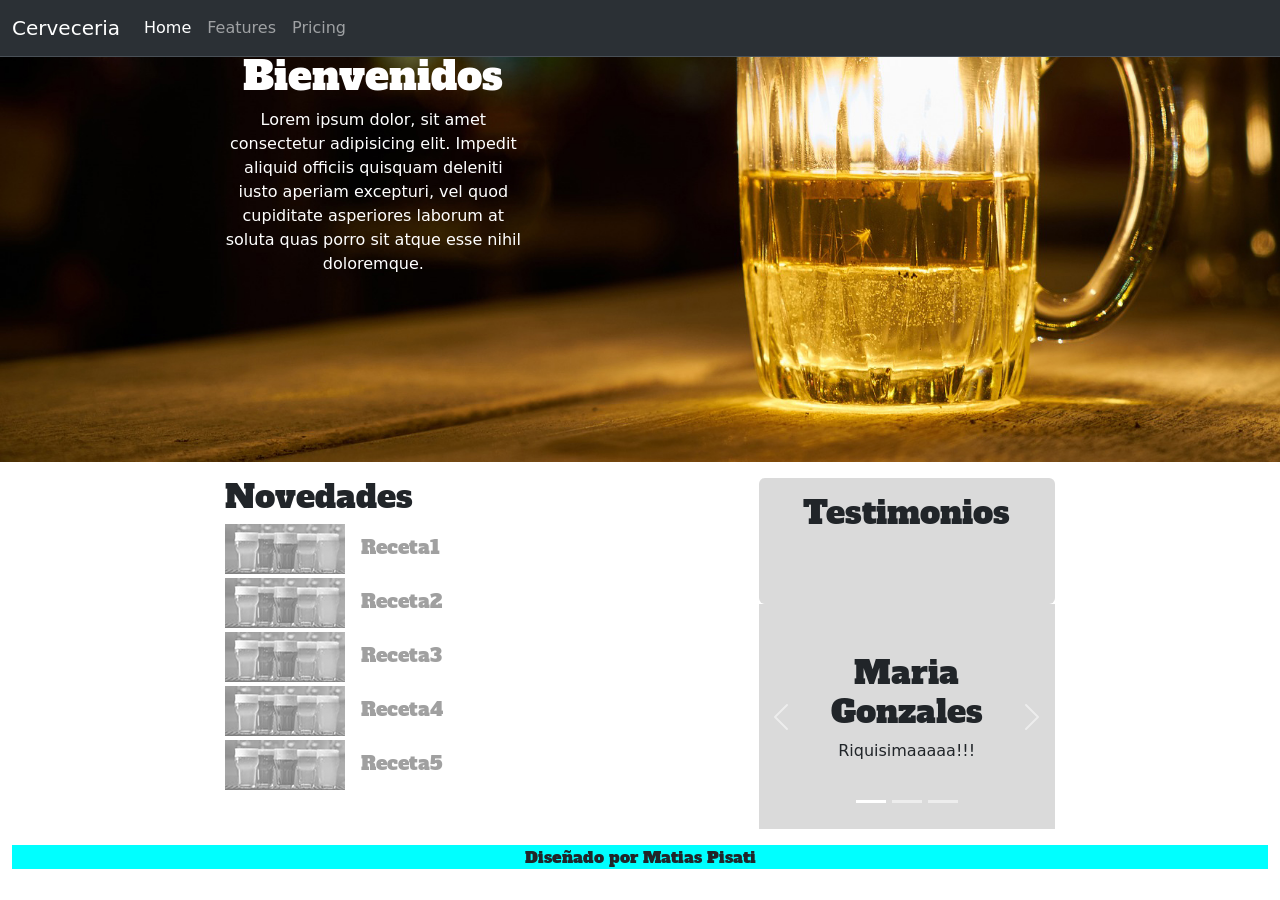
==== Cerveceria/index.html @ b764e1bc "Tarea clase1" ====
<!DOCTYPE html>
<html lang="en">

<head>
    <meta charset="UTF-8">
    <meta name="viewport" content="width=device-width, initial-scale=1.0">
    <title>Cerveceria 2025</title>
    <link href="https://fonts.googleapis.com/css2?family=Alfa+Slab+One&display=swap" rel="stylesheet">
    <link href="https://cdn.jsdelivr.net/npm/bootstrap@5.3.6/dist/css/bootstrap.min.css" rel="stylesheet"
        integrity="sha384-4Q6Gf2aSP4eDXB8Miphtr37CMZZQ5oXLH2yaXMJ2w8e2ZtHTl7GptT4jmndRuHDT" crossorigin="anonymous">
    <link rel="stylesheet" href="css/estilos.css">
</head>

<body>
    <nav class="navbar navbar-expand-lg bg-body-tertiary bg-dark border-bottom border-body fixed-top"
        data-bs-theme="dark">
        <div class="container-fluid">
            <a class="navbar-brand" href="#">Cerveceria</a>
            <button class="navbar-toggler" type="button" data-bs-toggle="collapse" data-bs-target="#navbarNavAltMarkup"
                aria-controls="navbarNavAltMarkup" aria-expanded="false" aria-label="Toggle navigation">
                <span class="navbar-toggler-icon"></span>
            </button>
            <div class="collapse navbar-collapse" id="navbarNavAltMarkup">
                <div class="navbar-nav">
                    <a class="nav-link active" aria-current="page" href="#">Home</a>
                    <a class="nav-link" href="#">Features</a>
                    <a class="nav-link" href="#">Pricing</a>
                </div>
            </div>
        </div>
    </nav>
    <div class="container-fluid">
        <div id="Home" class="row align-item-center hero">
            <div class="col-lg-3 offset-lg-2">
                <p>Bajada</p>
                <p></p>
                <h1>Bienvenidos</h1>
                <p>Lorem ipsum dolor, sit amet consectetur adipisicing elit. Impedit aliquid officiis quisquam deleniti
                    iusto aperiam excepturi, vel quod cupiditate asperiores laborum at soluta quas porro sit atque esse
                    nihil doloremque.</p>
            </div>

        </div>
        <div class="row my-3">
            <div id="novedades" class="col-md-5 offset-md-2 py3">
                <h2>Novedades</h2>
                <ul class=" lista-novedades">
                    <li><a href="#" data-bs-toggle="modal" data-bs-target="#exampleModal"><img
                                src="img/novedades01.jpg" />Receta1</a></li>
                    <li><a href="#"><img src="img/novedades01.jpg" alt="">Receta2</a></li>
                    <li><a href="#"><img src="img/novedades01.jpg" alt="">Receta3</a></li>
                    <li><a href="#"><img src="img/novedades01.jpg" alt="">Receta4</a></li>
                    <li><a href="#"><img src="img/novedades01.jpg" alt="">Receta5</a></li>
                </ul>
            </div>

            <!-- cierra novedades -->

            <!-- inicio Modal -->
            <div class="modal fade" id="exampleModal" tabindex="-1" aria-labelledby="exampleModalLabel"
                aria-hidden="true">
                <div class="modal-dialog">
                    <div class="modal-content">
                        <div class="modal-header">
                            <h1 class="modal-title fs-5" id="exampleModalLabel">Titulo Modal</h1>
                            <button type="button" class="btn-close" data-bs-dismiss="modal" aria-label="Close"></button>
                        </div>
                        <div class="modal-body">
                            <h2>Modal Prueba</h2>
                        </div>

                    </div>
                </div>
            </div>
            <!-- fin del modal -->
            <div class="col-md-3">
                <div class="rounded py-3 testimonios">
                    <h2 class="testimonios">Testimonios</h2>
                </div>
                <div id="carouselExampleIndicators" class="carousel slide">
                    <div class="carousel-indicators">
                        <button type="button" data-bs-target="#carouselExampleIndicators" data-bs-slide-to="0"
                            class="active" aria-current="true" aria-label="Slide 1"></button>
                        <button type="button" data-bs-target="#carouselExampleIndicators" data-bs-slide-to="1"
                            aria-label="Slide 2"></button>
                        <button type="button" data-bs-target="#carouselExampleIndicators" data-bs-slide-to="2"
                            aria-label="Slide 3"></button>
                    </div>
                    <div class="carousel-inner">
                        <div class="carousel-item active">
                            <div class="testimonio">
                            <h2>Maria Gonzales</h2>
                            <p>Riquisimaaaaa!!!</p></div>
                        </div>
                        <div class="carousel-item">
                            <div class="testimonio">
                            <h2>Almendra</h2>
                            <p>Lo mejor lejos</p>
                            </div>
                        </div>
                        <div class="carousel-item">
                            <div class="testimonio">
                            <h2>Nicolas</h2>
                            <p>Definitivamente la mejor</p>
                            </div>
                        </div>
                    </div>
                    <button class="carousel-control-prev" type="button" data-bs-target="#carouselExampleIndicators"
                        data-bs-slide="prev">
                        <span class="carousel-control-prev-icon" aria-hidden="true"></span>
                        <span class="visually-hidden">Previous</span>
                    </button>
                    <button class="carousel-control-next" type="button" data-bs-target="#carouselExampleIndicators"
                        data-bs-slide="next">
                        <span class="carousel-control-next-icon" aria-hidden="true"></span>
                        <span class="visually-hidden">Next</span>
                    </button>
                </div>

            </div>


        </div>


        <footer>Diseñado por Matias Pisati</footer>
        <script src="https://cdn.jsdelivr.net/npm/bootstrap@5.3.6/dist/js/bootstrap.bundle.min.js"
            integrity="sha384-j1CDi7MgGQ12Z7Qab0qlWQ/Qqz24Gc6BM0thvEMVjHnfYGF0rmFCozFSxQBxwHKO"
            crossorigin="anonymous"></script>
</body>

</html>
---- Cerveceria/css/estilos.css ----
/* font-family: "Alfa Slab One", serif; */

footer{
    background-color: aqua;
    text-align: center;
    font-family: alfa slab one, serif;
}

.hero{
    background:  url(../img/header.jpg) no-repeat;
    background-size: cover;
    height: 50vh;
    min-width: 600px;
    color: white;
    text-align: center;
    margin-top: 12px
}
h1,h2{
    font-family: Alfa Slab One, cursive
}
.lista-novedades{
    margin:0;
    padding:0;
    list-style:none
}
.lista-novedades li{
margin:4px 0;
}
.lista-novedades li a{
    background-color: #fff;
    font-family: alfa slab one, cursive;
    text-decoration:none;
    font-size: 1.2rem;
    color:#a0a0a0;
    transition: all .2s ease-in-out;
    display: block;
}
.lista-novedades li a:hover{
    color:#212529;
    background-color:#dadada;
}
.lista-novedades li a img{
    width: 120px;
    height: 50px;
    filter:grayscale();
    transition: all .2 ease-in-out;
    margin-right:1rem;
    opacity: 0.5;

}
.lista-novedades li a:hover img{
    filter:none;
    margin-right: 2rem;
    opacity: 1;
}
.testimonios{
    background-color: #dadada;
    padding-bottom: 2rem !important;
    text-align: center;

}
.testimonio{
    text-align: center;
    padding: 50px 20px;
    background-color: #dadada;
}
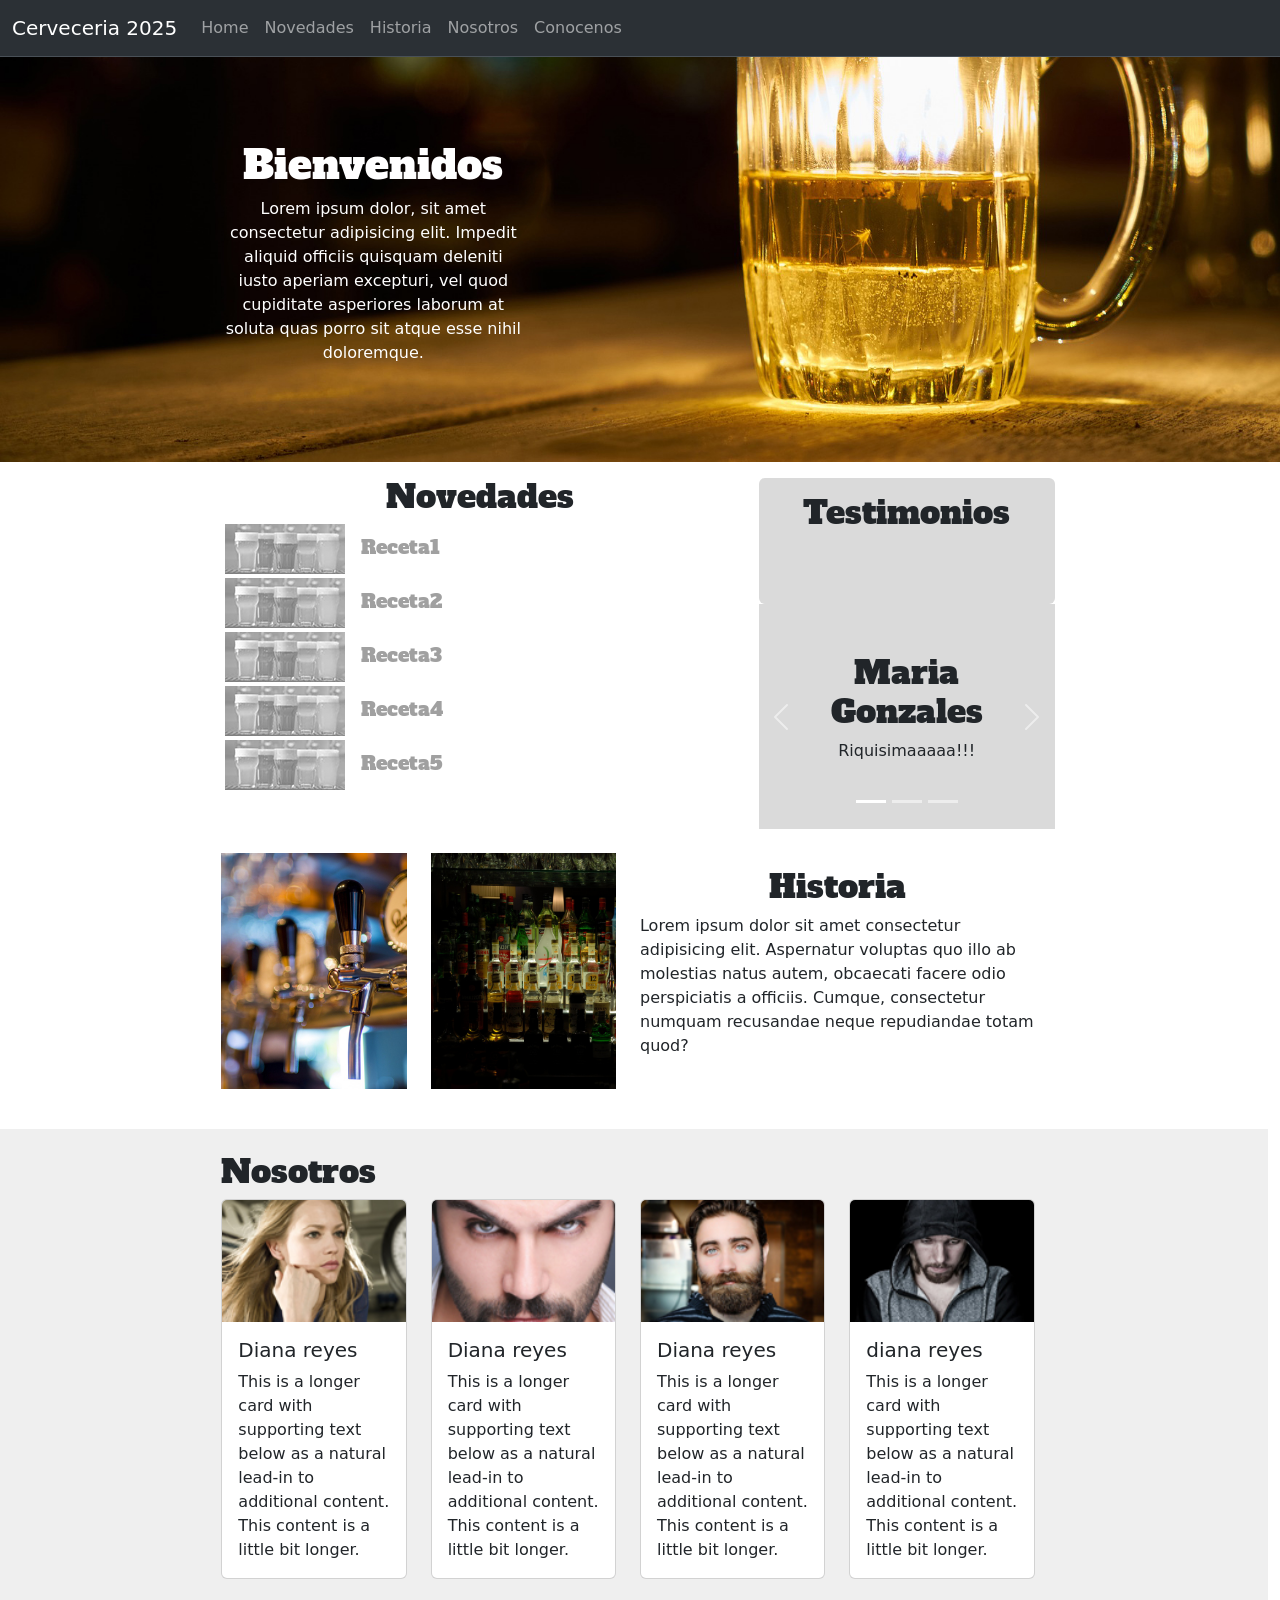
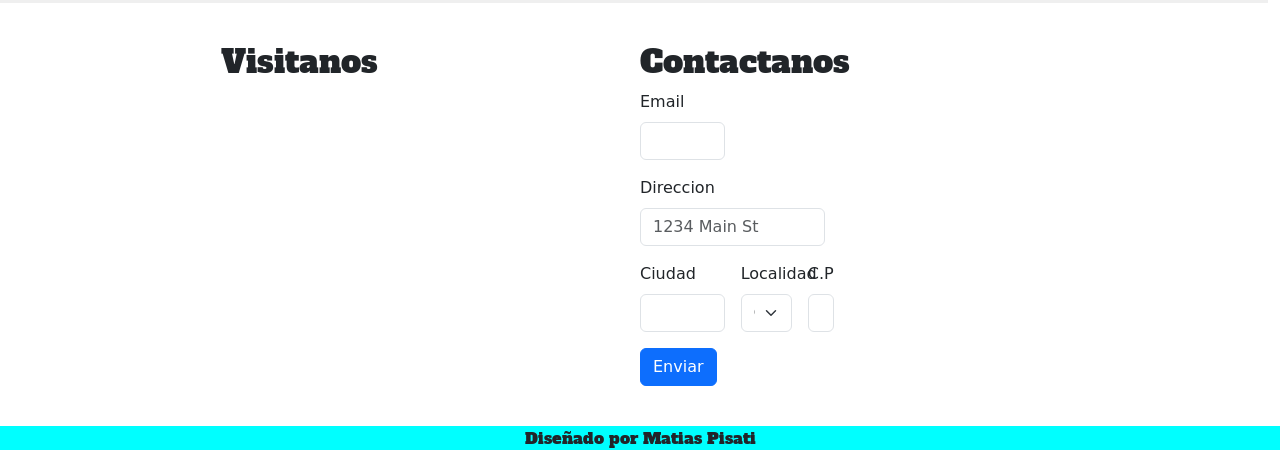
==== commit f5a8abc7: "termine maqueteado" ====
--- a/Cerveceria/index.html
+++ b/Cerveceria/index.html
@@ -15,25 +15,27 @@
     <nav class="navbar navbar-expand-lg bg-body-tertiary bg-dark border-bottom border-body fixed-top"
         data-bs-theme="dark">
         <div class="container-fluid">
-            <a class="navbar-brand" href="#">Cerveceria</a>
+            <a class="navbar-brand" href="#">Cerveceria 2025</a>
             <button class="navbar-toggler" type="button" data-bs-toggle="collapse" data-bs-target="#navbarNavAltMarkup"
                 aria-controls="navbarNavAltMarkup" aria-expanded="false" aria-label="Toggle navigation">
                 <span class="navbar-toggler-icon"></span>
             </button>
             <div class="collapse navbar-collapse" id="navbarNavAltMarkup">
                 <div class="navbar-nav">
-                    <a class="nav-link active" aria-current="page" href="#">Home</a>
-                    <a class="nav-link" href="#">Features</a>
-                    <a class="nav-link" href="#">Pricing</a>
+                    <a class="nav-link" aria-current="page" href="#home">Home</a>
+                    <a class="nav-link" href="#novedades">Novedades</a>
+                    <a class="nav-link" href="#historia">Historia</a>
+                    <a class="nav-link" href="#nosotros">Nosotros</a>
+                    <a class="nav-link" href="#conocenos">Conocenos</a>
                 </div>
             </div>
         </div>
     </nav>
     <div class="container-fluid">
-        <div id="Home" class="row align-item-center hero">
-            <div class="col-lg-3 offset-lg-2">
-                <p>Bajada</p>
-                <p></p>
+        <div id="home" class="row align-item-center hero scroll_selection">
+            <div class="col-lg-3 offset-lg-2 mt-5 col align-self-center">
+
+
                 <h1>Bienvenidos</h1>
                 <p>Lorem ipsum dolor, sit amet consectetur adipisicing elit. Impedit aliquid officiis quisquam deleniti
                     iusto aperiam excepturi, vel quod cupiditate asperiores laborum at soluta quas porro sit atque esse
@@ -41,9 +43,10 @@
             </div>
 
         </div>
+
         <div class="row my-3">
-            <div id="novedades" class="col-md-5 offset-md-2 py3">
-                <h2>Novedades</h2>
+            <div id="novedades" class="col-md-5 offset-md-2 py3 scroll_selection">
+                <h2 class="text-center">Novedades</h2>
                 <ul class=" lista-novedades">
                     <li><a href="#" data-bs-toggle="modal" data-bs-target="#exampleModal"><img
                                 src="img/novedades01.jpg" />Receta1</a></li>
@@ -74,8 +77,8 @@
             </div>
             <!-- fin del modal -->
             <div class="col-md-3">
-                <div class="rounded py-3 testimonios">
-                    <h2 class="testimonios">Testimonios</h2>
+                <div class="rounded py-3 testimonios ">
+                    <h2 class="testimonios align-self-center">Testimonios</h2>
                 </div>
                 <div id="carouselExampleIndicators" class="carousel slide">
                     <div class="carousel-indicators">
@@ -89,19 +92,20 @@
                     <div class="carousel-inner">
                         <div class="carousel-item active">
                             <div class="testimonio">
-                            <h2>Maria Gonzales</h2>
-                            <p>Riquisimaaaaa!!!</p></div>
+                                <h2>Maria Gonzales</h2>
+                                <p>Riquisimaaaaa!!!</p>
+                            </div>
                         </div>
                         <div class="carousel-item">
                             <div class="testimonio">
-                            <h2>Almendra</h2>
-                            <p>Lo mejor lejos</p>
+                                <h2>Almendra</h2>
+                                <p>Lo mejor lejos</p>
                             </div>
                         </div>
                         <div class="carousel-item">
                             <div class="testimonio">
-                            <h2>Nicolas</h2>
-                            <p>Definitivamente la mejor</p>
+                                <h2>Nicolas</h2>
+                                <p>Definitivamente la mejor</p>
                             </div>
                         </div>
                     </div>
@@ -118,15 +122,130 @@
                 </div>
 
             </div>
+            <!-- inicio historia -->
+            <div id="historia" class="row align-item-center py-4 scroll_selection">
+                <div class="col-lg-2 col-md-3 offset-lg-2 d-none d-sm-block">
+                    <img src="img/historia_1.jpg" alt="historia 1" class="img-fluid">
+                </div>
+                <div class="col-lg-2 col-md-3 d-none d-sm-block">
+                    <img src="img/historia_2.jpg" alt="historia 1" class="img-fluid">
+                </div>
+                <div class="col-12 d-sm-none">
+                    <img src="img/historia_3.jpg" alt="historia 1" class="img-fluid">
+                </div>
+                <div class="col-lg-4 col-md-6 mt-4 mt-sm-0 align-self-center">
+                    <h2 class="text-center">Historia</h2>
+                    <p>Lorem ipsum dolor sit amet consectetur adipisicing elit. Aspernatur voluptas quo illo ab
+                        molestias natus autem, obcaecati facere odio perspiciatis a officiis. Cumque, consectetur
+                        numquam recusandae neque repudiandae totam quod?</p>
+                </div>
+            </div>
+            <!-- fin historia -->
+            <!-- comienza Nosotros -->
+            <div id="nosotros" class="row row-align-items-strech my-3 staff py-4 scroll_selection">
+                <div class="col-lg-8 offset-lg-2">
+                    <h2>Nosotros</h2>
+                    <div class="row row-cols-1 row-cols-md-4 g-4">
+                        <div class="col">
+                            <div class="card">
+                                <img src="img/nosotros01.jpg" class="card-img-top" alt="...">
+                                <div class="card-body">
+                                    <h5 class="card-title">Diana reyes</h5>
+                                    <p class="card-text">This is a longer card with supporting text below as a natural
+                                        lead-in to additional content. This content is a little bit longer.</p>
+                                </div>
+                            </div>
+                        </div>
+                        <div class="col">
+                            <div class="card">
+                                <img src="img/nosotros02.jpg" class="card-img-top" alt="...">
+                                <div class="card-body">
+                                    <h5 class="card-title">Diana reyes</h5>
+                                    <p class="card-text">This is a longer card with supporting text below as a natural
+                                        lead-in to additional content. This content is a little bit longer.</p>
+                                </div>
+                            </div>
+                        </div>
+                        <div class="col">
+                            <div class="card">
+                                <img src="img/nosotros03.jpg" class="card-img-top" alt="...">
+                                <div class="card-body">
+                                    <h5 class="card-title">Diana reyes</h5>
+                                    <p class="card-text">This is a longer card with supporting text below as a natural
+                                        lead-in to additional content. This content is a little bit longer.</p>
+                                </div>
+                            </div>
+                        </div>
+                        <div class="col">
+                            <div class="card">
+                                <img src="img/nosotros04.jpg" class="card-img-top" alt="...">
+                                <div class="card-body">
+                                    <h5 class="card-title">diana reyes</h5>
+                                    <p class="card-text">This is a longer card with supporting text below as a natural
+                                        lead-in to additional content. This content is a little bit longer.</p>
+                                </div>
+                            </div>
+                        </div>
+                    </div>
+                </div>
+
+            </div>
+            <!-- termina nosotros -->
+            <div id="conocenos" class="row py-4">
+                <div class="col-md-4 offset-md-2">
+                    <h2>Visitanos</h2>
+                    <div class="mapa">
+                        <iframe
+                            src="https://www.google.com/maps/embed?pb=!1m18!1m12!1m3!1d26261.695339038746!2d-58.46356151790772!3d-34.63671967136301!2m3!1f0!2f0!3f0!3m2!1i1024!2i768!4f13.1!3m3!1m2!1s0x95bcc99e949ec475%3A0x14935a9dd6dcfc79!2sAlvear%20Club!5e0!3m2!1ses!2sar!4v1749574543869!5m2!1ses!2sar"></iframe>
+                    </div>
+                </div>
+
+                <!-- aca termina visitamos -->
+                <div class="col-md-2 mt-4 mt-sm-0">
+                    <h2>Contactanos</h2>
+                    <form class="row g-3">
+                        <div class="col-md-6">
+                            <label for="inputEmail4" class="form-label">Email</label>
+                            <input type="email" class="form-control" id="inputEmail4">
+                        </div>
+                        <div class="col-12">
+                            <label for="inputAddress" class="form-label">Direccion</label>
+                            <input type="text" class="form-control" id="inputAddress" placeholder="1234 Main St">
+                        </div>
+                        <div class="col-md-6">
+                            <label for="inputCity" class="form-label">Ciudad</label>
+                            <input type="text" class="form-control" id="inputCity">
+                        </div>
+                        <div class="col-md-4">
+                            <label for="inputState" class="form-label">Localidad</label>
+                            <select id="inputState" class="form-select">
+                                <option selected>CABA</option>
+                                <option>Buenos aires</option>
+                            </select>
+                        </div>
+                        <div class="col-md-2">
+                            <label for="inputZip" class="form-label">C.P</label>
+                            <input type="text" class="form-control" id="inputZip">
+                        </div>
+                        <div class="col-12">
+                            <button type="submit" class="btn btn-primary">Enviar</button>
+                        </div>
+                    </form>
+                </div>
+
+            </div>
 
 
         </div>
 
 
-        <footer>Diseñado por Matias Pisati</footer>
-        <script src="https://cdn.jsdelivr.net/npm/bootstrap@5.3.6/dist/js/bootstrap.bundle.min.js"
-            integrity="sha384-j1CDi7MgGQ12Z7Qab0qlWQ/Qqz24Gc6BM0thvEMVjHnfYGF0rmFCozFSxQBxwHKO"
-            crossorigin="anonymous"></script>
+    </div>
+
+
+    <footer>Diseñado por Matias Pisati</footer>
+    <script src="https://cdn.jsdelivr.net/npm/bootstrap@5.3.6/dist/js/bootstrap.bundle.min.js"
+        integrity="sha384-j1CDi7MgGQ12Z7Qab0qlWQ/Qqz24Gc6BM0thvEMVjHnfYGF0rmFCozFSxQBxwHKO"
+        crossorigin="anonymous"></script>
 </body>
 
 </html>
--- a/Cerveceria/css/estilos.css
+++ b/Cerveceria/css/estilos.css
@@ -63,4 +63,18 @@
     text-align: center;
     padding: 50px 20px;
     background-color: #dadada;
+}
+
+.staff{
+    background: #efefef
+}
+.iframe{
+    width: 100%;
+    aspect-ratio: 1.2;
+}
+html{
+    scroll-behavior: smooth;
+}
+.scroll_selection{
+    scroll-margin-top: 60px;
 }
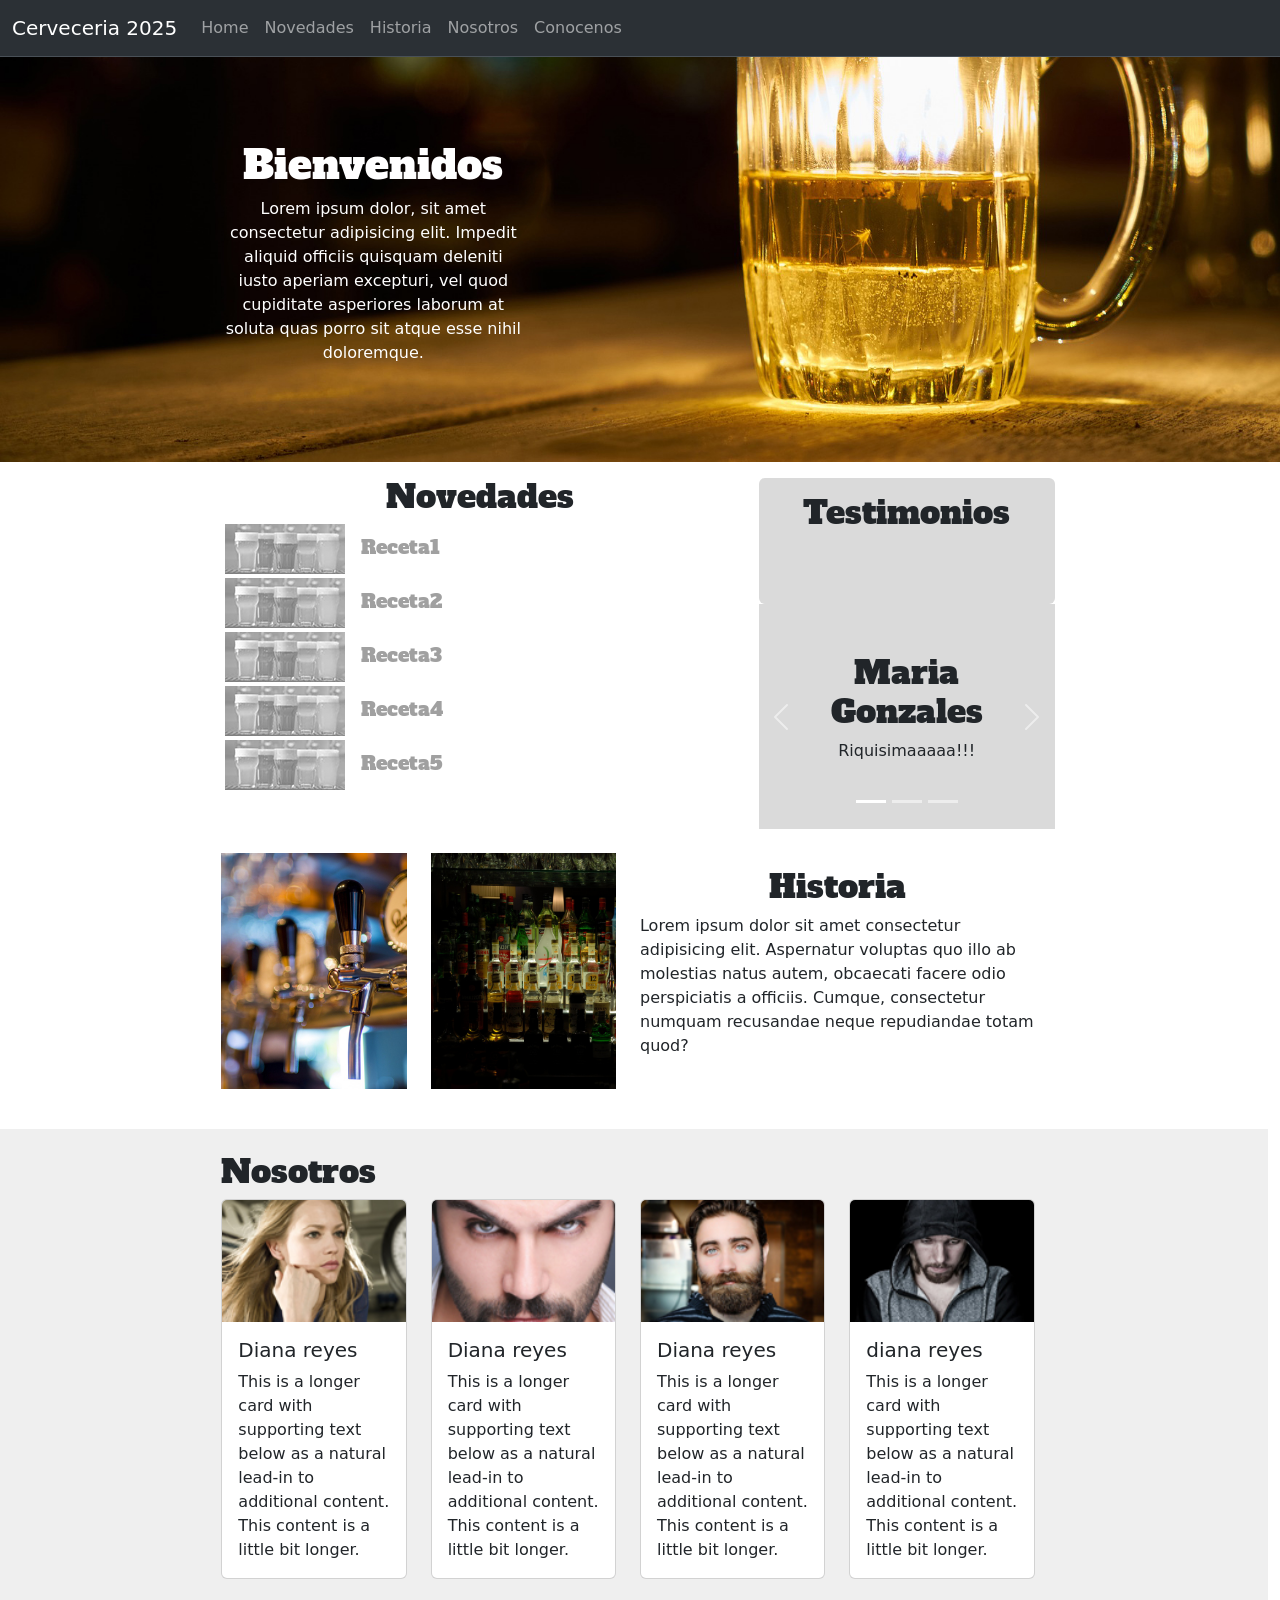
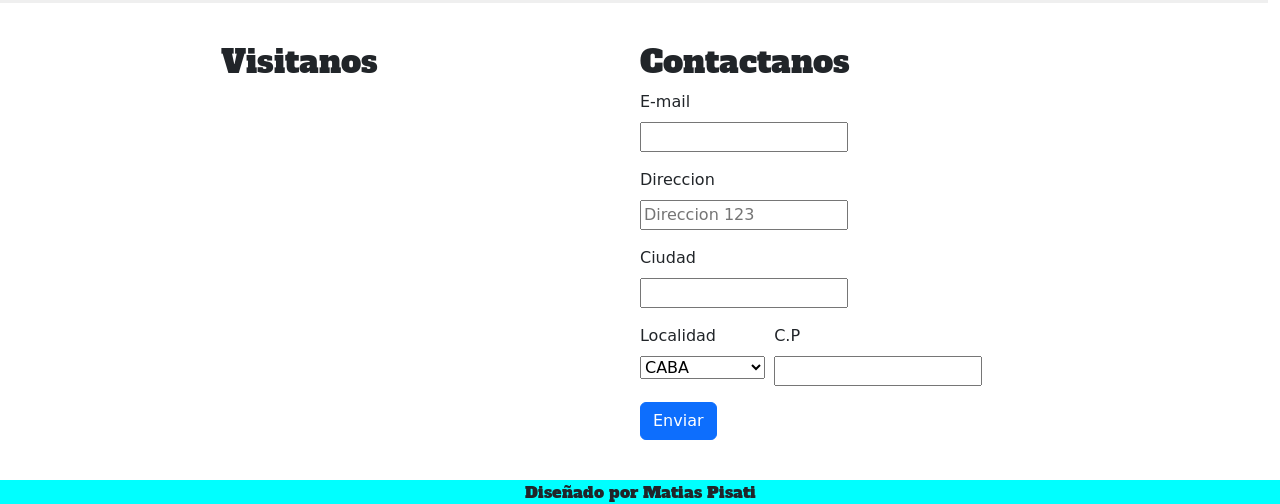
==== commit 40cf86ab: "ultimas modificaciones" ====
--- a/Cerveceria/index.html
+++ b/Cerveceria/index.html
@@ -50,16 +50,20 @@
                 <ul class=" lista-novedades">
                     <li><a href="#" data-bs-toggle="modal" data-bs-target="#exampleModal"><img
                                 src="img/novedades01.jpg" />Receta1</a></li>
-                    <li><a href="#"><img src="img/novedades01.jpg" alt="">Receta2</a></li>
-                    <li><a href="#"><img src="img/novedades01.jpg" alt="">Receta3</a></li>
-                    <li><a href="#"><img src="img/novedades01.jpg" alt="">Receta4</a></li>
-                    <li><a href="#"><img src="img/novedades01.jpg" alt="">Receta5</a></li>
+                    <li><a href="#" data-bs-toggle="modal" data-bs-target="#exampleModal1"><img src="img/novedades01.jpg"
+                                alt="">Receta2</a></li>
+                    <li><a href="#" data-bs-toggle="modal" data-bs-target="#exampleModal2"><img src="img/novedades01.jpg"
+                                alt="">Receta3</a></li>
+                    <li><a href="#" data-bs-toggle="modal" data-bs-target="#exampleModal3"><img src="img/novedades01.jpg"
+                                alt="">Receta4</a></li>
+                    <li><a href="#" data-bs-toggle="modal" data-bs-target="#exampleModal4"><img src="img/novedades01.jpg"
+                                alt="">Receta5</a></li>
                 </ul>
             </div>
 
             <!-- cierra novedades -->
 
-            <!-- inicio Modal -->
+            <!-- inicio Modal gral-->
             <div class="modal fade" id="exampleModal" tabindex="-1" aria-labelledby="exampleModalLabel"
                 aria-hidden="true">
                 <div class="modal-dialog">
@@ -75,7 +79,71 @@
                     </div>
                 </div>
             </div>
-            <!-- fin del modal -->
+            <!-- modal 1 -->
+            <div class="modal fade" id="exampleModal1" tabindex="-1" aria-labelledby="exampleModalLabel"
+                aria-hidden="true">
+                <div class="modal-dialog">
+                    <div class="modal-content">
+                        <div class="modal-header">
+                            <h1 class="modal-title fs-5" id="exampleModalLabel">Prueba 1</h1>
+                            <button type="button" class="btn-close" data-bs-dismiss="modal" aria-label="Close"></button>
+                        </div>
+                        <div class="modal-body">
+                            <h2>Modal prueba</h2>
+                        </div>
+                    </div>
+                </div>
+            </div>
+            <!-- fin modal 1 -->
+            <!-- modal 2 -->
+             <div class="modal fade" id="exampleModal2" tabindex="-1" aria-labelledby="exampleModalLabel"
+                aria-hidden="true">
+                <div class="modal-dialog">
+                    <div class="modal-content">
+                        <div class="modal-header">
+                            <h1 class="modal-title fs-5" id="exampleModalLabel">Prueba 2</h1>
+                            <button type="button" class="btn-close" data-bs-dismiss="modal" aria-label="Close"></button>
+                        </div>
+                        <div class="modal-body">
+                            <h2>Modal de prueba 2</h2>
+                        </div>
+                    </div>
+                </div>
+            </div>
+            <!-- fin modal 2 -->
+            <!-- modal 3 -->
+             <div class="modal fade" id="exampleModal3" tabindex="-1" aria-labelledby="exampleModalLabel"
+                aria-hidden="true">
+                <div class="modal-dialog">
+                    <div class="modal-content">
+                        <div class="modal-header">
+                            <h1 class="modal-title fs-5" id="exampleModalLabel">Prueba 3</h1>
+                            <button type="button" class="btn-close" data-bs-dismiss="modal" aria-label="Close"></button>
+                        </div>
+                        <div class="modal-body">
+                            <h2>Modal de prueba 3</h2>
+                        </div>
+                    </div>
+                </div>
+            </div>
+             <!-- fin modal 3 -->
+            <!-- modal 4 -->
+             <div class="modal fade" id="exampleModal4" tabindex="-1" aria-labelledby="exampleModalLabel"
+                aria-hidden="true">
+                <div class="modal-dialog">
+                    <div class="modal-content">
+                        <div class="modal-header">
+                            <h1 class="modal-title fs-5" id="exampleModalLabel">Prueba 4</h1>
+                            <button type="button" class="btn-close" data-bs-dismiss="modal" aria-label="Close"></button>
+                        </div>
+                        <div class="modal-body">
+                            <h2>Modal de prueba 4</h2>
+                        </div>
+                    </div>
+                </div>
+            </div>
+            <!-- fin modal 4 -->
+            <!-- fin del modal gral -->
             <div class="col-md-3">
                 <div class="rounded py-3 testimonios ">
                     <h2 class="testimonios align-self-center">Testimonios</h2>
@@ -205,27 +273,27 @@
                     <h2>Contactanos</h2>
                     <form class="row g-3">
                         <div class="col-md-6">
-                            <label for="inputEmail4" class="form-label">Email</label>
-                            <input type="email" class="form-control" id="inputEmail4">
+                            <label for="inputEmail4" class="form-label">E-mail</label>
+                            <input type="email" class="form-control-3" id="inputEmail4">
                         </div>
                         <div class="col-12">
                             <label for="inputAddress" class="form-label">Direccion</label>
-                            <input type="text" class="form-control" id="inputAddress" placeholder="1234 Main St">
+                            <input type="text" class="form-control-1" id="inputAddress" placeholder="Direccion 123">
                         </div>
                         <div class="col-md-6">
                             <label for="inputCity" class="form-label">Ciudad</label>
-                            <input type="text" class="form-control" id="inputCity">
-                        </div>
-                        <div class="col-md-4">
+                            <input type="text" class="form-control-10px" id="inputCity">
+                        </div>
+                        <div class="col-md-8">
                             <label for="inputState" class="form-label">Localidad</label>
-                            <select id="inputState" class="form-select">
+                            <select id="inputState" class="form-select-10px">
                                 <option selected>CABA</option>
                                 <option>Buenos aires</option>
                             </select>
                         </div>
-                        <div class="col-md-2">
+                        <div class="col-md-3">
                             <label for="inputZip" class="form-label">C.P</label>
-                            <input type="text" class="form-control" id="inputZip">
+                            <input type="text" class="form-control-2" id="inputZip">
                         </div>
                         <div class="col-12">
                             <button type="submit" class="btn btn-primary">Enviar</button>
--- a/Cerveceria/css/estilos.css
+++ b/Cerveceria/css/estilos.css
@@ -69,7 +69,7 @@
     background: #efefef
 }
 .iframe{
-    width: 100%;
+    width: 300%;
     aspect-ratio: 1.2;
 }
 html{
